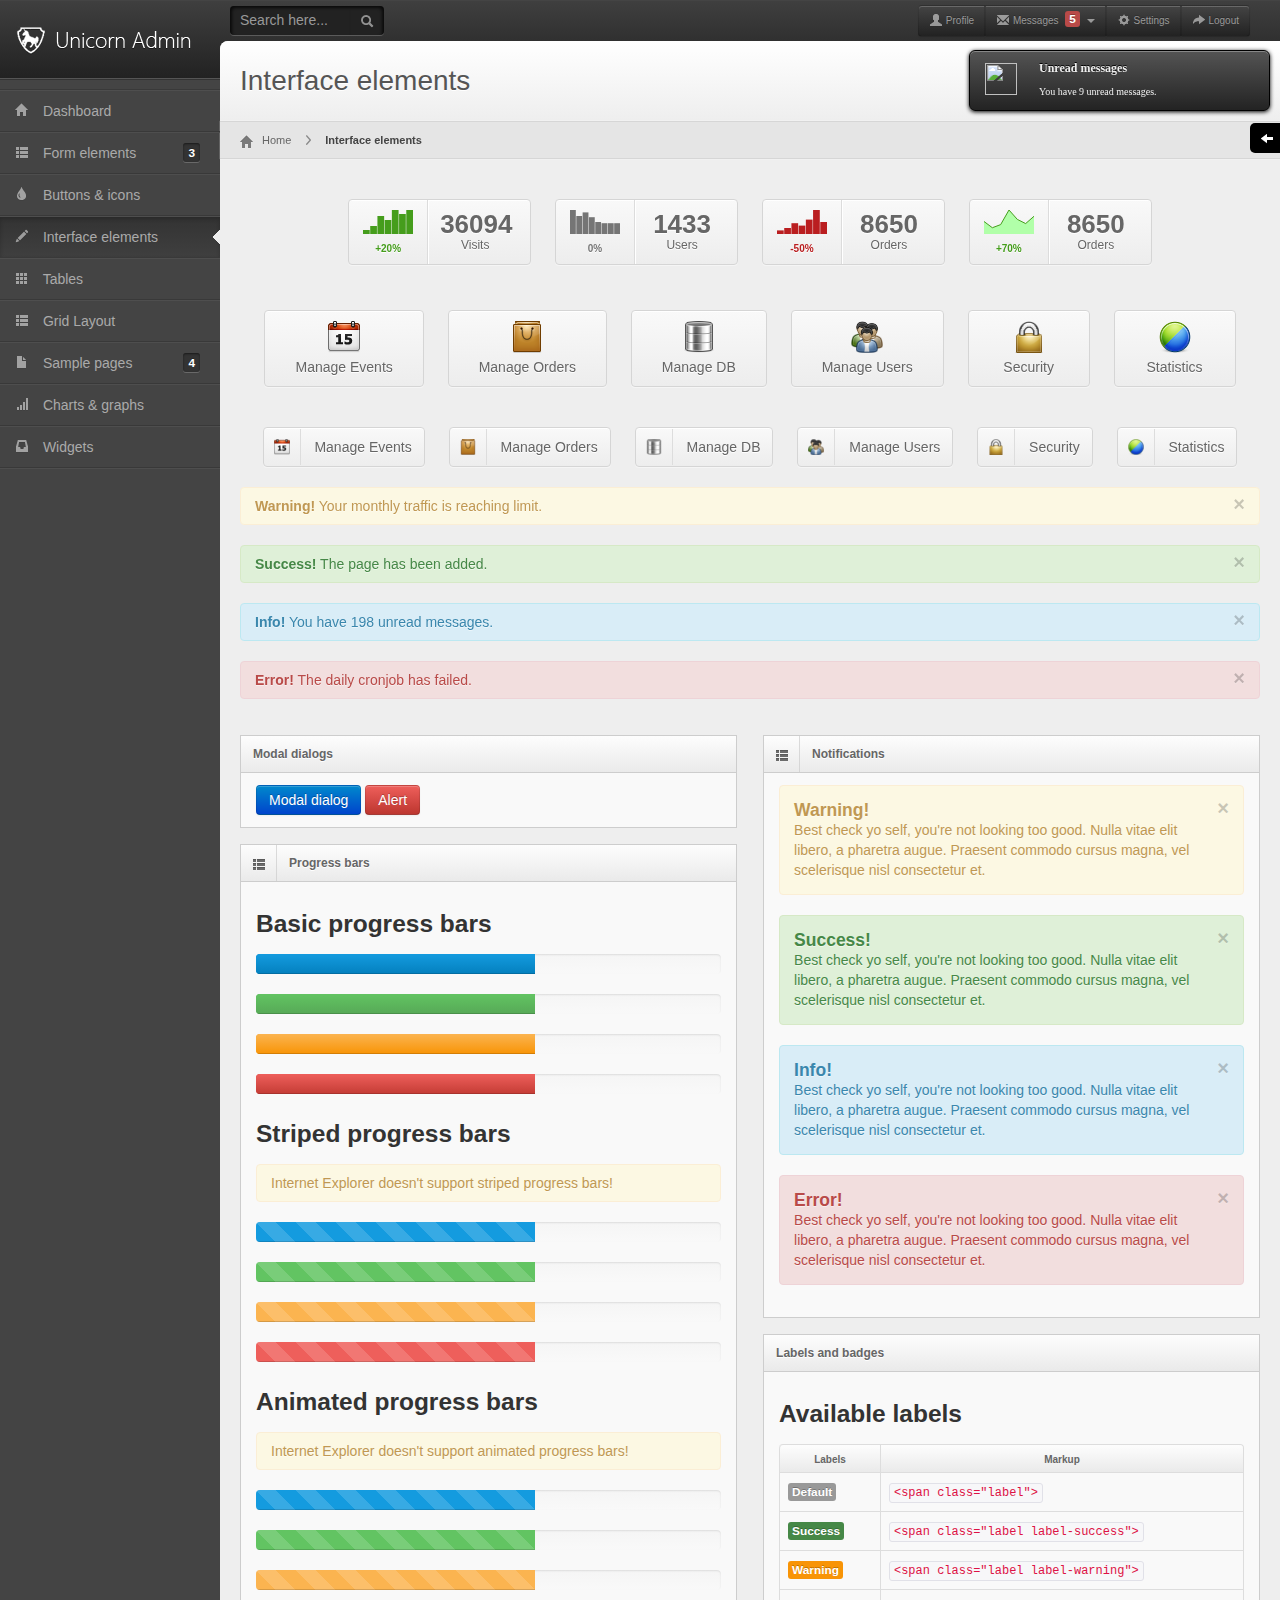
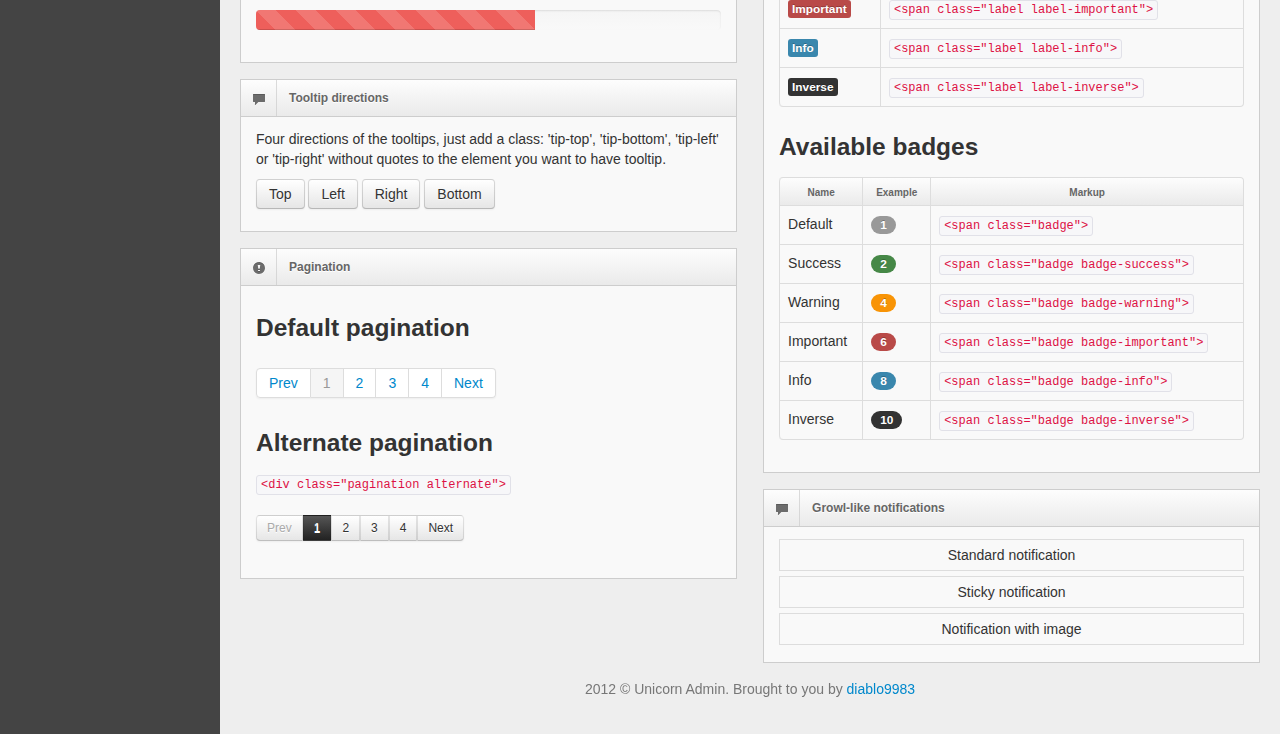
==== web/interface.html @ d2864263 "Initial version" ====
<!DOCTYPE html>
<html lang="en">
	<head>
		<title>Unicorn Admin</title>
		<meta charset="UTF-8" />
        <meta name="viewport" content="width=device-width, initial-scale=1.0" />
		<link rel="stylesheet" href="css/bootstrap.min.css" />
		<link rel="stylesheet" href="css/bootstrap-responsive.min.css" />
		<link rel="stylesheet" href="css/jquery.gritter.css" />
		<link rel="stylesheet" href="css/unicorn.main.css" />
		<link rel="stylesheet" href="css/unicorn.grey.css" class="skin-color" />	
	<meta http-equiv="Content-Type" content="text/html; charset=utf-8" /></head>
	<body>
		
		
		<div id="header">
			<h1><a href="./dashboard.html">Unicorn Admin</a></h1>		
		</div>
		
		<div id="search">
			<input type="text" placeholder="Search here..." /><button type="submit" class="tip-right" title="Search"><i class="icon-search icon-white"></i></button>
		</div>
		<div id="user-nav" class="navbar navbar-inverse">
            <ul class="nav btn-group">
                <li class="btn btn-inverse"><a title="" href="#"><i class="icon icon-user"></i> <span class="text">Profile</span></a></li>
                <li class="btn btn-inverse dropdown" id="menu-messages"><a href="#" data-toggle="dropdown" data-target="#menu-messages" class="dropdown-toggle"><i class="icon icon-envelope"></i> <span class="text">Messages</span> <span class="label label-important">5</span> <b class="caret"></b></a>
                    <ul class="dropdown-menu">
                        <li><a class="sAdd" title="" href="#">new message</a></li>
                        <li><a class="sInbox" title="" href="#">inbox</a></li>
                        <li><a class="sOutbox" title="" href="#">outbox</a></li>
                        <li><a class="sTrash" title="" href="#">trash</a></li>
                    </ul>
                </li>
                <li class="btn btn-inverse"><a title="" href="#"><i class="icon icon-cog"></i> <span class="text">Settings</span></a></li>
                <li class="btn btn-inverse"><a title="" href="login.html"><i class="icon icon-share-alt"></i> <span class="text">Logout</span></a></li>
            </ul>
        </div>
            
		<div id="sidebar">
			<a href="#" class="visible-phone"><i class="icon icon-pencil"></i> Interface elements</a>
			<ul>
				<li><a href="index.html"><i class="icon icon-home"></i> <span>Dashboard</span></a></li>
				<li class="submenu">
					<a href="#"><i class="icon icon-th-list"></i> <span>Form elements</span> <span class="label">3</span></a>
					<ul>
						<li><a href="form-common.html">Common elements</a></li>
						<li><a href="form-validation.html">Validation</a></li>
						<li><a href="form-wizard.html">Wizard</a></li>
					</ul>
				</li>
				<li><a href="buttons.html"><i class="icon icon-tint"></i> <span>Buttons &amp; icons</span></a></li>
				<li class="active"><a href="interface.html"><i class="icon icon-pencil"></i> <span>Interface elements</span></a></li>
				<li><a href="tables.html"><i class="icon icon-th"></i> <span>Tables</span></a></li>
				<li><a href="grid.html"><i class="icon icon-th-list"></i> <span>Grid Layout</span></a></li>
				<li class="submenu">
					<a href="#"><i class="icon icon-file"></i> <span>Sample pages</span> <span class="label">4</span></a>
					<ul>
						<li><a href="invoice.html">Invoice</a></li>
						<li><a href="chat.html">Support chat</a></li>
						<li><a href="calendar.html">Calendar</a></li>
						<li><a href="gallery.html">Gallery</a></li>
					</ul>
				</li>
				<li>
					<a href="charts.html"><i class="icon icon-signal"></i> <span>Charts &amp; graphs</span></a>
				</li>
				<li>
					<a href="widgets.html"><i class="icon icon-inbox"></i> <span>Widgets</span></a>
				</li>
			</ul>
		
		</div>
		
		<div id="style-switcher">
			<i class="icon-arrow-left icon-white"></i>
			<span>Style:</span>
			<a href="#grey" style="background-color: #555555;border-color: #aaaaaa;"></a>
			<a href="#blue" style="background-color: #2D2F57;"></a>
			<a href="#red" style="background-color: #673232;"></a>
		</div>
		
		<div id="content">
			<div id="content-header">
				<h1>Interface elements</h1>
				<div class="btn-group">
					<a class="btn btn-large tip-bottom" title="Manage Files"><i class="icon-file"></i></a>
					<a class="btn btn-large tip-bottom" title="Manage Users"><i class="icon-user"></i></a>
					<a class="btn btn-large tip-bottom" title="Manage Comments"><i class="icon-comment"></i><span class="label label-important">5</span></a>
					<a class="btn btn-large tip-bottom" title="Manage Orders"><i class="icon-shopping-cart"></i></a>
				</div>
			</div>
			<div id="breadcrumb">
				<a href="#" title="Go to Home" class="tip-bottom"><i class="icon-home"></i> Home</a>
				<a href="#" class="current">Interface elements</a>
			</div>
			<div class="container-fluid">
				<div class="row-fluid">
					<div class="span12 center" style="text-align: center;">					
						<ul class="stat-boxes">
							<li>
								<div class="left peity_bar_good"><span>2,4,9,7,12,10,12</span>+20%</div>
								<div class="right">
									<strong>36094</strong>
									Visits
								</div>
							</li>
							<li>
								<div class="left peity_bar_neutral"><span>20,15,18,14,10,9,9,9</span>0%</div>
								<div class="right">
									<strong>1433</strong>
									Users
								</div>
							</li>
							<li>
								<div class="left peity_bar_bad"><span>3,5,9,7,12,20,10</span>-50%</div>
								<div class="right">
									<strong>8650</strong>
									Orders
								</div>
							</li>
							<li>
								<div class="left peity_line_good"><span>12,6,9,23,14,10,17</span>+70%</div>
								<div class="right">
									<strong>8650</strong>
									Orders
								</div>
							</li>
						</ul>
					</div>	
				</div>
				<div class="row-fluid">
					<div class="span12 center" style="text-align: center;">					
						<ul class="quick-actions">
							<li>
								<a href="#">
									<i class="icon-calendar"></i>
									Manage Events
								</a>
							</li>
							<li>
								<a href="#">
									<i class="icon-shopping-bag"></i>
									Manage Orders
								</a>
							</li>
							<li>
								<a href="#">
									<i class="icon-database"></i>
									Manage DB
								</a>
							</li>
							<li>
								<a href="#">
									<i class="icon-people"></i>
									Manage Users
								</a>
							</li>
							<li>
								<a href="#">
									<i class="icon-lock"></i>
									Security
								</a>
							</li>
							<li>
								<a href="#">
									<i class="icon-piechart"></i>
									Statistics
								</a>
							</li>
						</ul>
					</div>	
				</div>
				<div class="row-fluid">
					<div class="span12 center" style="text-align: center;">					
						<ul class="quick-actions-horizontal">
							<li>
								<a href="#">
									<i class="icon-calendar"></i>
									<span>Manage Events</span>
								</a>
							</li>
							<li>
								<a href="#">
									<i class="icon-shopping-bag"></i>
									<span>Manage Orders</span>
								</a>
							</li>
							<li>
								<a href="#">
									<i class="icon-database"></i>
									<span>Manage DB</span>
								</a>
							</li>
							<li>
								<a href="#">
									<i class="icon-people"></i>
									<span>Manage Users</span>
								</a>
							</li>
							<li>
								<a href="#">
									<i class="icon-lock"></i>
									<span>Security</span>
								</a>
							</li>
							<li>
								<a href="#">
									<i class="icon-piechart"></i>
									<span>Statistics</span>
								</a>
							</li>
						</ul>
					</div>	
				</div>
				<div class="row-fluid">
					<div class="span12">
						<div class="alert">
							<button class="close" data-dismiss="alert">×</button>
							<strong>Warning!</strong> Your monthly traffic is reaching limit.
						</div>
						<div class="alert alert-success">
							<button class="close" data-dismiss="alert">×</button>
							<strong>Success!</strong> The page has been added.
						</div>
						<div class="alert alert-info">
							<button class="close" data-dismiss="alert">×</button>
							<strong>Info!</strong> You have 198 unread messages.
						</div>
						<div class="alert alert-error">
							<button class="close" data-dismiss="alert">×</button>
							<strong>Error!</strong> The daily cronjob has failed.
						</div>
					</div>
				</div>
				<div class="row-fluid">
					<div class="span6">
						<div class="widget-box">
								<div class="widget-title">
									<h5>Modal dialogs</h5>
								</div>
								<div class="widget-content">
									<a href="#myModal" data-toggle="modal" class="btn btn-primary">Modal dialog</a>
									<a href="#myAlert" data-toggle="modal" class="btn btn-danger">Alert</a>
									
									<div id="myModal" class="modal hide">
										<div class="modal-header">
											<button data-dismiss="modal" class="close" type="button">×</button>
											<h3>Modal header</h3>
										</div>
										<div class="modal-body">
											<p>One fine body…</p>
										</div>
									</div>
									<div id="myAlert" class="modal hide">
										<div class="modal-header">
											<button data-dismiss="modal" class="close" type="button">×</button>
											<h3>Alert modal</h3>
										</div>
										<div class="modal-body">
											<p>Lorem ipsum dolor sit amet...</p>
										</div>
										<div class="modal-footer">
											<a data-dismiss="modal" class="btn btn-primary" href="#">Confirm</a>
											<a data-dismiss="modal" class="btn" href="#">Cancel</a>
										</div>
									</div>
								</div>
							</div>
						<div class="widget-box">
							<div class="widget-title">
								<span class="icon">
									<i class="icon-th-list"></i>
								</span>
								<h5>Progress bars</h5>
							</div>
							<div class="widget-content">

									<h3>Basic progress bars</h3>
										<div class="progress">
											<div style="width: 60%;" class="bar"></div>
										</div>
										<div class="progress progress-success">
											<div style="width: 60%;" class="bar"></div>
										</div>
										<div class="progress progress-warning">
											<div style="width: 60%;" class="bar"></div>
										</div>
										<div class="progress progress-danger">
											<div style="width: 60%;" class="bar"></div>
										</div>
									<h3>Striped progress bars</h3>
										<div class="alert">
											Internet Explorer doesn't support striped progress bars!
										</div>
										<div class="progress progress-striped">
											<div style="width: 60%;" class="bar"></div>
										</div>
										<div class="progress progress-striped progress-success">
											<div style="width: 60%;" class="bar"></div>
										</div>
										<div class="progress progress-striped progress-warning">
											<div style="width: 60%;" class="bar"></div>
										</div>
										<div class="progress progress-striped progress-danger">
											<div style="width: 60%;" class="bar"></div>
										</div>
									<h3>Animated progress bars</h3>										
										<div class="alert">
											Internet Explorer doesn't support animated progress bars!
										</div>
										<div class="progress progress-striped active">
											<div style="width: 60%;" class="bar"></div>
										</div>
										<div class="progress progress-striped progress-success active">
											<div style="width: 60%;" class="bar"></div>
										</div>
										<div class="progress progress-striped progress-warning active">
											<div style="width: 60%;" class="bar"></div>
										</div>
										<div class="progress progress-striped progress-danger active">
											<div style="width: 60%;" class="bar"></div>
										</div>
								
							</div>
						</div>
						<div class="widget-box">
								<div class="widget-title">
									<span class="icon">
										<i class="icon-comment"></i>
									</span>
									<h5>Tooltip directions</h5>
								</div>
								<div class="widget-content">
									<p>Four directions of the tooltips, just add a class: 'tip-top', 'tip-bottom', 'tip-left' or 'tip-right' without quotes to the element you want to have tooltip.</p>
									<p>
										<button class="btn tip-top" data-original-title="Tooltip in top">Top</button>
										<button class="btn tip-left" data-original-title="Tooltip in left">Left</button>
										<button class="btn tip-right" data-original-title="Tooltip in right">Right</button>
										<button class="btn tip-bottom" data-original-title="Tooltip in bottom">Bottom</button>
									</p>
								</div>
							</div>
						<div class="widget-box">
							<div class="widget-title">
								<span class="icon">
									<i class="icon-exclamation-sign"></i>
								</span>
								<h5>Pagination</h5>
							</div>
							<div class="widget-content">
								<h3>Default pagination</h3>
								<div class="pagination">
									<ul>
										<li><a href="#">Prev</a></li>
										<li class="active">
											<a href="#">1</a>
										</li>
										<li><a href="#">2</a></li>
										<li><a href="#">3</a></li>
										<li><a href="#">4</a></li>
										<li><a href="#">Next</a></li>
									</ul>
								</div>
								<h3>Alternate pagination</h3>
								<code>&lt;div class="pagination alternate"&gt;</code>
								<div class="pagination alternate">
									<ul>
										<li class="disabled"><a href="#">Prev</a></li>
										<li class="active">
											<a href="#">1</a>
										</li>
										<li><a href="#">2</a></li>
										<li><a href="#">3</a></li>
										<li><a href="#">4</a></li>
										<li><a href="#">Next</a></li>
									</ul>
								</div>
							</div>
						</div>
					</div>
					<div class="span6">
						<div class="widget-box">
							<div class="widget-title">
								<span class="icon">
									<i class="icon-th-list"></i>
								</span>
								<h5>Notifications</h5>
							</div>
							<div class="widget-content">
								<div class="alert alert-block">
									<a class="close" data-dismiss="alert" href="#">×</a>
									<h4 class="alert-heading">Warning!</h4>
									Best check yo self, you're not looking too good. Nulla vitae elit libero, a pharetra augue. Praesent commodo cursus magna, vel scelerisque nisl consectetur et.
								</div>
								<div class="alert alert-success alert-block">
									<a class="close" data-dismiss="alert" href="#">×</a>
									<h4 class="alert-heading">Success!</h4>
									Best check yo self, you're not looking too good. Nulla vitae elit libero, a pharetra augue. Praesent commodo cursus magna, vel scelerisque nisl consectetur et.
								</div>
								<div class="alert alert-info alert-block">
									<a class="close" data-dismiss="alert" href="#">×</a>
									<h4 class="alert-heading">Info!</h4>
									Best check yo self, you're not looking too good. Nulla vitae elit libero, a pharetra augue. Praesent commodo cursus magna, vel scelerisque nisl consectetur et.
								</div>
								<div class="alert alert-error alert-block">
									<a class="close" data-dismiss="alert" href="#">×</a>
									<h4 class="alert-heading">Error!</h4>
									Best check yo self, you're not looking too good. Nulla vitae elit libero, a pharetra augue. Praesent commodo cursus magna, vel scelerisque nisl consectetur et.
								</div>
							</div>
						</div>
						<div class="widget-box">
								<div class="widget-title">
									<h5>Labels and badges</h5>
								</div>
								<div class="widget-content">
									<h3>Available labels</h3>
									<table class="table table-bordered table-striped">
										<thead>
										  <tr>
											<th>Labels</th>
											<th>Markup</th>
										  </tr>
										</thead>
										<tbody>
										  <tr>
											<td>
											  <span class="label">Default</span>
											</td>
											<td>
											  <code>&lt;span class="label"&gt;</code>
											</td>
										  </tr>
										  <tr>
											<td>
											  <span class="label label-success">Success</span>
											</td>
											<td>
											  <code>&lt;span class="label label-success"&gt;</code>
											</td>
										  </tr>
										  <tr>
											<td>
											  <span class="label label-warning">Warning</span>
											</td>
											<td>
											  <code>&lt;span class="label label-warning"&gt;</code>
											</td>
										  </tr>
										  <tr>
											<td>
											  <span class="label label-important">Important</span>
											</td>
											<td>
											  <code>&lt;span class="label label-important"&gt;</code>
											</td>
										  </tr>
										  <tr>
											<td>
											  <span class="label label-info">Info</span>
											</td>
											<td>
											  <code>&lt;span class="label label-info"&gt;</code>
											</td>
										  </tr>
										  <tr>
											<td>
											  <span class="label label-inverse">Inverse</span>
											</td>
											<td>
											  <code>&lt;span class="label label-inverse"&gt;</code>
											</td>
										  </tr>
										</tbody>
									  </table>
									<h3>Available badges</h3>
										<table class="table table-bordered table-striped">
										<thead>
										  <tr>
											<th>Name</th>
											<th>Example</th>
											<th>Markup</th>
										  </tr>
										</thead>
										<tbody>
										  <tr>
											<td>
											  Default
											</td>
											<td>
											  <span class="badge">1</span>
											</td>
											<td>
											  <code>&lt;span class="badge"&gt;</code>
											</td>
										  </tr>
										  <tr>
											<td>
											  Success
											</td>
											<td>
											  <span class="badge badge-success">2</span>
											</td>
											<td>
											  <code>&lt;span class="badge badge-success"&gt;</code>
											</td>
										  </tr>
										  <tr>
											<td>
											  Warning
											</td>
											<td>
											  <span class="badge badge-warning">4</span>
											</td>
											<td>
											  <code>&lt;span class="badge badge-warning"&gt;</code>
											</td>
										  </tr>
										  <tr>
											<td>
											  Important
											</td>
											<td>
											  <span class="badge badge-important">6</span>
											</td>
											<td>
											  <code>&lt;span class="badge badge-important"&gt;</code>
											</td>
										  </tr>
										  <tr>
											<td>
											  Info
											</td>
											<td>
											  <span class="badge badge-info">8</span>
											</td>
											<td>
											  <code>&lt;span class="badge badge-info"&gt;</code>
											</td>
										  </tr>
										  <tr>
											<td>
											  Inverse
											</td>
											<td>
											  <span class="badge badge-inverse">10</span>
											</td>
											<td>
											  <code>&lt;span class="badge badge-inverse"&gt;</code>
											</td>
										  </tr>
										</tbody>
									  </table>
								</div>
							</div>
							<div class="widget-box">
								<div class="widget-title">
									<span class="icon">
										<i class="icon-comment"></i>
									</span>
									<h5>Growl-like notifications</h5>
								</div>
								<div class="widget-content notify-ui">
									<ul id="gritter-notify">
										<li class="normal">Standard notification</li>
										<li class="sticky">Sticky notification</li>
										<li class="image" data-image="img/demo/envelope.png">Notification with image</li>
									</ul>
								</div>
							</div>
					</div>
				</div>
				
				<div class="row-fluid">
					<div id="footer" class="span12">
						2012 &copy; Unicorn Admin. Brought to you by <a href="https://wrapbootstrap.com/user/diablo9983">diablo9983</a>
					</div>
				</div>
			</div>
		</div>
		
		
            
            <script src="js/jquery.min.js"></script>
            <script src="js/jquery.ui.custom.js"></script>
            <script src="js/bootstrap.min.js"></script>
            <script src="js/jquery.gritter.min.js"></script>
            <script src="js/jquery.peity.min.js"></script>
            <script src="js/unicorn.js"></script>
            <script src="js/unicorn.interface.js"></script>
	</body>
</html>
---- web/css/unicorn.main.css ----
/**
 * Unicorn Admin Template
 * Diablo9983 -> diablo9983@gmail.com
**/
* {
	outline:none !important;
	-moz-outline: none !important;
}
/* Main */
body {
	overflow-x: hidden;
    margin-top: -9px;
}
a:hover {
	text-decoration: none;
}

/* Header */
#header {
    height: 77px;
    position: relative;
    width: 100%;
    z-index: -9;
}

#header h1 {
    background: url("../img/logo.png") no-repeat scroll 0 0 transparent;
    height: 31px;
    left: 15px;
    line-height: 600px;
    overflow: hidden;
    position: relative;
    top: 24px;
    width: 191px;
}

#header h1 a {
    display: block;
}

/* Search input */
#search {
	position: absolute;
	z-index: 25;
	top: 6px;
	left: 230px;
}
#search input[type=text] {
	border-radius: 4px 0 0 4px;
	padding: 4px 10px 5px;
	border: 0;
	box-shadow: 2px 2px 3px rgba(0,0,0,0.7) inset, 0 1px 0 rgba(255,255,255,0.2); 
	width: 100px;
}

#search button {
	border: 0;
	margin-top: -11px;
	padding: 5px 10px 4px;
	border-radius: 0 4px 4px 0;
	box-shadow: -2px 2px 3px rgba(0,0,0,0.7) inset, 0 1px 0 rgba(255,255,255,0.2); 
}
#search button i {
	opacity: 0.5;
}
#search button:hover i, #search button:active i {
	opacity: 0.9;
}
/* Top user navigation */
#user-nav {
    position: absolute;
    right: 30px;
    top: 5px;
    z-index: 20;
    margin: 0;
}
#user-nav > ul {
    margin: 0;
    padding: 0;
    list-style: none;
}

#user-nav > ul > li {
    float: left;
    list-style-type: none;
    margin: 0;
    position: relative;
    padding: 0;
}

#user-nav > ul > li > a {
	padding: 5px 10px;
	display: block;
	font-size: 10px;
}

#user-nav > ul > li > a:hover, #user-nav > ul > li.open > a {
	color: #ffffff;
}
#user-nav > ul > li > a > i, #sidebar li a i {
	vertical-align: top;
	background-image: url('../img/glyphicons-halflings-white.png');
	opacity: .5;
	margin-top: 2px;
}
#user-nav > ul > li > a:hover > i, #user-nav > ul > li.open > a > i {
	opacity: 1;
}

#user-nav > ul > li > a > .label {
	vertical-align: middle;
	padding: 1px 4px 1px;
	margin: -2px 4px 0;
	display: inline-block;
}


#user-nav > ul ul > li > a {
	text-align: left;
	text-shadow: 0 1px 0 #ffffff;
}
#user-nav > ul ul > li > a:hover {
	text-shadow: 0 1px 0 rgba(0,0,0,0.5);
}


/* Sidebar Navigation */
#sidebar {
    display: block;
    float: left;
    position: relative;
    width: 220px;
    z-index: 16;
}

#sidebar > ul {
	list-style: none;
	margin: 10px 0 0;
	padding: 0;
	position: absolute;
	width: 220px;
}
#sidebar > ul > li {
	display: block;	
	position: relative;
}

#sidebar > ul > li.active {
	box-shadow: 0 2px 4px rgba(0,0,0,0.2) inset;
}

#sidebar > ul > li > a {
	padding: 10px 0 10px 15px;
	display: block;
	color: #AAAAAA;
}

#sidebar > ul > li > a > i {
	margin-right: 10px;
}

#sidebar > ul > li.active > a {
	background: url("../img/menu-active.png") no-repeat scroll right center transparent !important;
}

#sidebar > ul > li > a > .label {
	margin: 0 20px 0 0;
	float: right;
	padding: 3px 5px 2px;
	box-shadow: 0 1px 2px rgba(0,0,0,0.5) inset, 0 1px 0 rgba(255,255,255,0.2);
}

#sidebar > ul ul {
	display: none;
	margin: 0;
	padding: 0;
	box-shadow: 0 0 3px rgba(0,0,0,0.5) inset;
}
#sidebar > ul li.open ul {
	display: block;
}
#sidebar > ul ul li a{
	padding: 10px 0 10px 25px;
	display: block;
	color: #777777;
}

#sidebar > ul ul li:first-child a {
	border-top: 0;
}
#sidebar > ul ul li:last-child a {
	border-bottom: 0;
}



/* Content */
#content {
    background: none repeat scroll 0 0 #eeeeee;
    margin-left: 220px;
    margin-right: 0;
    padding-bottom: 25px;
    position: relative;
    min-height: 500px;
    width: auto;

    border-top-left-radius: 8px;
}

#content-header {
	background-image: -webkit-gradient(linear, 0 0%, 0 100%, from(#FFFFFF), to(#EEEEEE));
	background-image: -webkit-linear-gradient(top, #FFFFFF 0%, #EEEEEE 100%);
	background-image: -moz-linear-gradient(top, #FFFFFF 0%, #EEEEEE 100%);
	background-image: -ms-linear-gradient(top, #FFFFFF 0%, #EEEEEE 100%);
	background-image: -o-linear-gradient(top, #FFFFFF 0%, #EEEEEE 100%);
	background-image: linear-gradient(top, #FFFFFF 0%, #EEEEEE 100%);
    border-top-left-radius: 8px;
    height: 80px;
    position: abslute;
    width: 100%;
    margin-top: -38px;
    z-index: 20;
}

#content-header h1 {
    color: #555555;
    font-size: 28px;
    font-weight: normal;
    float: left;
    text-shadow: 0 1px 0 #ffffff;
    margin-left: 20px;
    position: absolute;
}

#content-header .btn-group {
	float: right;
	right: 20px;
	position: absolute;
}

#content-header h1, #content-header .btn-group {
	margin-top: 20px;
}
#content-header .btn-group .btn {
	padding: 11px 14px 9px;
}
#content-header .btn-group .btn .label {
	position: absolute;
	top: -7px;
}

.container-fluid .row-fluid:first-child {
	margin-top: 20px;
}
/* Breadcrumb */
#breadcrumb {
	background-color: #e5e5e5;
	box-shadow: 0 0 1px #ffffff;
	border-top: 1px solid #d6d6d6;
	border-bottom: 1px solid #d6d6d6;
	padding-left: 10px;
}
#breadcrumb a {
	padding: 8px 20px 8px 10px;
	display: inline-block;
	background-image: url('../img/breadcrumb.png');
	background-position: center right;
	background-repeat: no-repeat;
	font-size: 11px;
	color: #666666;
}
#breadcrumb a:hover {
	color: #333333;
}
#breadcrumb a:last-child {
	background-image:none;
}
#breadcrumb a.current {
	font-weight: bold;
	color: #444444;
}
#breadcrumb a i {
	margin-right: 5px;
	opacity: .6;
}
#breadcrumb a:hover i {
	margin-right: 5px;
	opacity: .8;
}

/* Style Switcher */
#style-switcher {
	position: absolute;
	width: 220px;
	height: 30px;
	background-color: #000000;
	z-index: 40;
	right: 0;
	top: 123px;
	border-radius: 5px 0 0 5px;
	margin-right: -190px;
}
#style-switcher i {
	display: inline-block;
	margin: -5px 10px 0 10px;
}
#style-switcher i:hover {
	cursor: pointer;
}
#style-switcher span {
	font-weight: bold;
	color: #ffffff;
	display: inline-block;
	margin: -15px 20px 0 0;
	vertical-align:middle;
}
#style-switcher a {
	display: inline-block;
	width: 20px;
	height: 20px;
	margin-top: 4px;
	border-style: solid;
	border-width: 1px;
	border-color: transparent;	
}
/* Footer */
#footer {
	text-align: center;
	color: #777777;
}
/* Stat boxes and quick actions */
.stat-boxes, .quick-actions, .quick-actions-horizontal, .stats-plain {
    display: inline-block;
    list-style: none outside none;
    margin: 20px 0 10px;
    text-align: center;
}
.stats-plain {
	width: 100%;
}
.stat-boxes li, .quick-actions li, .quick-actions-horizontal li {
    background-color: #F6F6F6;
	background-image: -webkit-gradient(linear, 0 0%, 0 100%, from(#F9F9F9), to(#EDEDED));
	background-image: -webkit-linear-gradient(top, #F9F9F9 0%, #EDEDED 100%);
    background-image: -moz-linear-gradient(top, #F9F9F9 0%, #EDEDED 100%);
    background-image: -ms-linear-gradient(top, #F9F9F9 0%, #EDEDED 100%);
    background-image: -o-linear-gradient(top, #F9F9F9 0%, #EDEDED 100%);
    background-image: linear-gradient(top, #F9F9F9 0%, #EDEDED 100%);
    border: 1px solid #d5d5d5;
    border-radius: 4px 4px 4px 4px;
    box-shadow: 0 1px 0 0 #FFFFFF inset, 0 1px 0 rgba(255,255,255,0.4);
    display: inline-block;
    line-height: 18px;
    margin: 0 10px 10px;
    padding: 0 10px;
}
.quick-actions li {
	min-width: 120px;
}
.quick-actions li, .quick-actions-horizontal li {
	padding: 0;
}
.stats-plain li {
	padding: 0 30px;
	display: inline-block;
	margin: 0 10px 20px;
}
.quick-actions li a {
	padding: 10px 30px;
}
.stats-plain li h4 {
	font-size: 40px;
	margin-bottom: 15px;
}
.stats-plain li span {
	font-size: 14px;
	color: #555555;
}
.quick-actions-horizontal li a span {
	padding: 10px 12px 10px 10px;
	display: inline-block;
}
.quick-actions li a, .quick-actions-horizontal li a {
	text-align: center !important;
	display: block;
	color: #666666;
	text-shadow: 0 1px 0 #ffffff;
}
.quick-actions li a i[class^="icon-"], .quick-actions li a i[class*=" icon-"] {
	background-repeat: no-repeat;
	background-attachment: scroll;
	background-position: 0 0;
	background-color: transparent;
	width: 32px;
	height: 32px;
	display: block;
	margin: 0 auto 5px;
}
.quick-actions-horizontal li a i[class^="icon-"], .quick-actions-horizontal li a i[class*=" icon-"] {
	background-repeat: no-repeat;
	background-attachment: scroll;
	background-position: center;
	background-color: transparent;
	width: 16px;
	height: 16px;
	display: inline-block;
	margin: -2px 0 0 !important; 
	border-right: 1px solid #dddddd;
	margin-right: 10px;
	padding: 10px;
	vertical-align: middle;
}

.quick-actions i.icon-book {
	background-image: url('../img/icons/32/book.png');
}
.quick-actions i.icon-cabinet {
	background-image: url('../img/icons/32/cabinet.png');
}
.quick-actions i.icon-calendar {
	background-image: url('../img/icons/32/calendar.png');
}
.quick-actions i.icon-client {
	background-image: url('../img/icons/32/client.png');
}
.quick-actions i.icon-database {
	background-image: url('../img/icons/32/database.png');
}
.quick-actions i.icon-download {
	background-image: url('../img/icons/32/download.png');
}
.quick-actions i.icon-graph {
	background-image: url('../img/icons/32/graph.png');
}
.quick-actions i.icon-home {
	background-image: url('../img/icons/32/home.png');
}
.quick-actions i.icon-lock {
	background-image: url('../img/icons/32/lock.png');
}
.quick-actions i.icon-mail {
	background-image: url('../img/icons/32/mail.png');
}
.quick-actions i.icon-pdf {
	background-image: url('../img/icons/32/pdf.png');
}
.quick-actions i.icon-people {
	background-image: url('../img/icons/32/people.png');
}
.quick-actions i.icon-piechart {
	background-image: url('../img/icons/32/piechart.png');
}
.quick-actions i.icon-search {
	background-image: url('../img/icons/32/search.png');
}
.quick-actions i.icon-shopping-bag {
	background-image: url('../img/icons/32/shopping-bag.png');
}
.quick-actions i.icon-survey {
	background-image: url('../img/icons/32/survey.png');
}
.quick-actions i.icon-tag {
	background-image: url('../img/icons/32/tag.png');
}
.quick-actions i.icon-user {
	background-image: url('../img/icons/32/user.png');
}
.quick-actions i.icon-wallet {
	background-image: url('../img/icons/32/wallet.png');
}
.quick-actions i.icon-web {
	background-image: url('../img/icons/32/web.png');
}

.quick-actions-horizontal i.icon-book {
	background-image: url('../img/icons/16/book.png');
}
.quick-actions-horizontal i.icon-cabinet {
	background-image: url('../img/icons/16/cabinet.png');
}
.quick-actions-horizontal i.icon-calendar {
	background-image: url('../img/icons/16/calendar.png');
}
.quick-actions-horizontal i.icon-client {
	background-image: url('../img/icons/16/client.png');
}
.quick-actions-horizontal i.icon-database {
	background-image: url('../img/icons/16/database.png');
}
.quick-actions-horizontal i.icon-download {
	background-image: url('../img/icons/16/download.png');
}
.quick-actions-horizontal i.icon-graph {
	background-image: url('../img/icons/16/graph.png');
}
.quick-actions-horizontal i.icon-home {
	background-image: url('../img/icons/16/home.png');
}
.quick-actions-horizontal i.icon-lock {
	background-image: url('../img/icons/16/lock.png');
}
.quick-actions-horizontal i.icon-mail {
	background-image: url('../img/icons/16/mail.png');
}
.quick-actions-horizontal i.icon-pdf {
	background-image: url('../img/icons/16/pdf.png');
}
.quick-actions-horizontal i.icon-people {
	background-image: url('../img/icons/16/people.png');
}
.quick-actions-horizontal i.icon-piechart {
	background-image: url('../img/icons/16/piechart.png');
}
.quick-actions-horizontal i.icon-search {
	background-image: url('../img/icons/16/search.png');
}
.quick-actions-horizontal i.icon-shopping-bag {
	background-image: url('../img/icons/16/shopping-bag.png');
}
.quick-actions-horizontal i.icon-survey {
	background-image: url('../img/icons/16/survey.png');
}
.quick-actions-horizontal i.icon-tag {
	background-image: url('../img/icons/16/tag.png');
}
.quick-actions-horizontal i.icon-user {
	background-image: url('../img/icons/16/user.png');
}
.quick-actions-horizontal i.icon-wallet {
	background-image: url('../img/icons/16/wallet.png');
}
.quick-actions-horizontal i.icon-web {
	background-image: url('../img/icons/16/web.png');
}

.stat-boxes li:hover, .quick-actions li:hover, .quick-actions-horizontal li:hover  {
    background-color: #fcfcfc;
	background-image: -webkit-gradient(linear, 0 0%, 0 100%, from(#FCFCFC), to(#F1F1F1));
	background-image: -webkit-linear-gradient(top, #FCFCFC 0%, #F1F1F1 100%);
    background-image: -moz-linear-gradient(top, #FCFCFC 0%, #F1F1F1 100%);
    background-image: -ms-linear-gradient(top, #FCFCFC 0%, #F1F1F1 100%);
    background-image: -o-linear-gradient(top, #FCFCFC 0%, #F1F1F1 100%);
    background-image: linear-gradient(top, #FCFCFC 0%, #F1F1F1 100%);
}
.quick-actions li:active, .quick-actions-horizontal li:active  {
	background-image: -webkit-gradient(linear, 0 0%, 0 100%, from(#EEEEEE), to(#F4F4F4));
	background-image: -webkit-linear-gradient(top, #EEEEEE 0%, #F4F4F4 100%);
    background-image: -moz-linear-gradient(top, #EEEEEE 0%, #F4F4F4 100%);
    background-image: -ms-linear-gradient(top, #EEEEEE 0%, #F4F4F4 100%);
    background-image: -o-linear-gradient(top, #EEEEEE 0%, #F4F4F4 100%);
    background-image: linear-gradient(top, #EEEEEE 0%, #F4F4F4 100%);
    box-shadow: 0 1px 4px 0 rgba(0,0,0,0.2) inset, 0 1px 0 rgba(255,255,255,0.4);
}


.stat-boxes .left, .stat-boxes .right {
	text-shadow: 0 1px 0 #ffffff;
    float: left;
}
.stat-boxes .left {
    border-right: 1px solid #DCDCDC;
    box-shadow: 1px 0 0 0 #FFFFFF;
    margin-right: 12px;
    padding: 10px 14px 6px 4px;
    font-size: 10px;
    font-weight: bold;
}

.stat-boxes .right {
    font-size: 12px;
    padding: 9px 10px 7px 0;
    text-align: center;
    width: 70px;
    color: #666666;
}
.stat-boxes .left span, .stat-boxes .right strong {
	display: block;
}
.stat-boxes .right strong {
	font-size: 26px;
	margin-bottom: 3px;
	margin-top: 6px;
}
.stat-boxes .peity_bar_good, .stat-boxes .peity_line_good  {
	color: #459D1C;
}
.stat-boxes .peity_bar_neutral, .stat-boxes .peity_line_neutral  {
	color: #757575;
}
.stat-boxes .peity_bar_bad, .stat-boxes .peity_line_bad  {
	color: #BA1E20;
}

.stats-plain {

}

/* Charts & graphs **/
.chart, .pie, .bars {
	height: 300px;
	max-width: 100%;
}
#tooltip {
	position: absolute;
	display:none;
	border: none;
	padding: 3px 8px;
	border-radius: 3px;
	font-size: 10px;
	background-color: #222222;
	color: #ffffff;
	z-index: 25;
}

/* Widgets */
.widget-box {
    background: none repeat scroll 0 0 #F9F9F9;
    border-top: 1px solid #CDCDCD;
    border-left: 1px solid #CDCDCD;
    border-right: 1px solid #CDCDCD;
    clear: both;
    margin-top: 16px;
    margin-bottom: 16px;
    position: relative;
}
.widget-box.widget-calendar, .widget-box.widget-chat {
    overflow:hidden !important;
}
.accordion .widget-box {
	margin-top: -2px;
	margin-bottom: 0;
	border-radius: 0;
}
.widget-box.widget-plain {
	background: transparent;
	border: none;
	margin-top: 0;
	margin-bottom: 0;
}

.widget-title, .modal-header, .table th, div.dataTables_wrapper .ui-widget-header {
	background-color: #efefef;
	background-image: -webkit-gradient(linear, 0 0%, 0 100%, from(#fdfdfd), to(#eaeaea));
	background-image: -webkit-linear-gradient(top, #fdfdfd 0%, #eaeaea 100%);
    background-image: -moz-linear-gradient(top, #fdfdfd 0%, #eaeaea 100%);
    background-image: -ms-linear-gradient(top, #fdfdfd 0%, #eaeaea 100%);
    background-image: -o-linear-gradient(top, #fdfdfd 0%, #eaeaea 100%);
    background-image: -linear-gradient(top, #fdfdfd 0%, #eaeaea 100%);
    filter: progid:DXImageTransform.Microsoft.gradient( startColorstr='#fdfdfd', endColorstr='#eaeaea',GradientType=0 ); /* IE6-9 */
    border-bottom: 1px solid #CDCDCD;
    height: 36px;
}
.widget-title .nav-tabs {
    border-bottom: 0 none;
}
.widget-title .nav-tabs li a {
    border-bottom: medium none !important;
    border-left: 1px solid #DDDDDD;
    border-radius: 0 0 0 0;
    border-right: 1px solid #DDDDDD;
    border-top: medium none;
    color: #999999;
    margin: 0;
    outline: medium none;
    padding: 9px 10px 8px;
    font-weight: bold;
    text-shadow: 0 1px 0 #FFFFFF;
}
.widget-title .nav-tabs li:first-child a{
    border-left: medium none !important;
}
.widget-title .nav-tabs li a:hover {
    background-color: transparent !important;
    border-color: #D6D6D6;
    border-width: 0 1px;
    color: #666666;
}
.widget-title .nav-tabs li.active a {
    background-color: #F9F9F9 !important;
    color: #444444;
}
.widget-title span.icon {
	border-right: 1px solid #cdcdcd;
	padding: 9px 10px 7px 11px;
	float: left;
	opacity: .7;
}
.widget-title h5 {
    color: #666666;
	text-shadow: 0 1px 0 #ffffff;
    float: left;
    font-size: 12px;
    font-weight: bold;
    padding: 12px;
    line-height: 12px;
    margin: 0;
}
.widget-title .buttons {
	float: right;
	margin: 8px 10px 0 0;
}
.widget-title .label {
	padding: 3px 5px 2px;
	float: right;
	margin: 9px 15px 0 0;
	box-shadow: 0 1px 2px rgba(0,0,0,0.3) inset, 0 1px 0 #ffffff;
}
.widget-calendar .widget-title .label {
	margin-right: 190px;
}

.widget-content {
	padding: 12px 15px;
    border-bottom: 1px solid #cdcdcd;
}
.widget-box.widget-plain .widget-content {
	padding: 12px 0 0;
}
.widget-box.collapsible .collapse.in .widget-content {
    border-bottom: 1px solid #CDCDCD;
}
.recent-posts, .recent-comments, .recent-users {
	margin: 0;
	padding: 0;
}
.recent-posts li, .recent-comments li, .article-post li, .recent-users li {
    border-bottom: 1px dotted #AEBDC8;
    list-style: none outside none;
    padding: 10px;
}
.recent-posts li.viewall, .recent-comments li.viewall, .recent-users li.viewall {
	padding: 0;
}
.recent-posts li.viewall a, .recent-comments li.viewall a, .recent-users li.viewall a {
	padding: 5px;
	text-align: center;
	display: block;
	color: #888888;
}
.recent-posts li.viewall a:hover, .recent-comments li.viewall a:hover, .recent-users li.viewall a:hover {
	background-color: #eeeeee;
}

.recent-posts li:last-child, .recent-comments li:last-child, .recent-users li:last-child {
    border-bottom: none !important;
}

.user-thumb {
    background: none repeat scroll 0 0 #FFFFFF;
    border: 1px solid #B6BCBF;
    float: left;
    height: 40px;
    margin-right: 10px;
    margin-top: 5px;
    padding: 2px;
    width: 40px;
}
.user-info {
    color: #666666;
    font-size: 11px;
}

.site-stats {
	margin: 0;
	padding: 0;
	list-style: none;
}
.site-stats li {
    background-color: #F5F5F5;
    border: 1px solid #DDDDDD;
    cursor: pointer;
    margin: 0 0 10px;
    padding: 13px 20px 10px;
    position: relative;
}
.site-stats li:hover {
    background-color: #EDEDED;
}
.site-stats li.divider {
	padding: 0;
	border-width: 1px 0 0;
	border-color: #DDDDDD;
	border-style: dashed;
}
.site-stats li i {
	vertical-align: baseline;
}
.site-stats li strong {
	font-weight: bold;
	font-size: 20px;
	margin-left: 5px;
}
.site-stats li small {
	margin-left: 5px;
	font-size: 12px;
	color: #888888;
	font-style: italic;
}

.invoice-content {
	padding: 20px;
}
.invoice-action {
    margin-bottom: 30px;
}
.invoice-head {
    clear: both;
    margin-bottom: 40px;
    overflow: hidden;
    width: auto;
}
.invoice-meta {
    font-size: 18px;
    margin-bottom: 40px;
}
.invoice-date {
    float: right;
    font-size: 80%;
}
.invoice-content h5 {
    color: #333333;
    font-size: 16px;
    font-weight: normal;
    margin-bottom: 10px;
}
.invoice-content ul {
	list-style: none;
	margin: 0;
	padding: 0;
}
.invoice-to {
    float: left;
    width: 370px;
}
.invoice-from {
    float: right;
    width: 300px;
}
.invoice-to li, .invoice-from li {
    clear: left;
}
.invoice-to li span, .invoice-from li span {
    display: block;
}
.invoice-content th.total-label {
	text-align: right;
}
.invoice-content th.total-amount {
	text-align: left;
}
.amount-word {
    color: #666666;
    margin-bottom: 40px;
    margin-top: 40px;
}
.amount-word span {
    color: #5476A6;
    font-weight: bold;
    padding-left: 20px;
}
.panel-left {
	margin-right: 250px;
}
.panel-right {
	width: 249px;
	background-color: #f2f2f2;
	border-left: 1px solid #dddddd;
	position: absolute;
	right: 0;
	top: 37px;
	height: 2500px;
}
.panel-right .panel-title {
	width: 100%;
	background-color: #ececec;
	border-bottom: 1px solid #dddddd;
}
.panel-right .panel-title h5 {
	font-size: 12px;
	color: #777777;
	text-shadow: 0 1px 0 #ffffff;
	padding: 6px 10px 5px;
    margin: 0;
}
.panel-right .panel-content {
	padding: 10px;
}
.chat-content {
	height: 470px;
	padding: 15px;
}
.chat-messages {
    background: none repeat scroll 0 0 #FDFDFD;
    border: 1px solid #DDDDDD;
    height: 425px;
    overflow: auto;
    position: relative;
}
.chat-message {
	padding: 7px 15px;
	margin: 7px 0 0;
}
.chat-message input[type=text] {
	margin-bottom: 0 !important;
	width: 100%;
}
.chat-message .input-box {
    display: block;
    margin-right: 90px;
}
.chat-message button {
	float: right;
}
#chat-messages-inner p {
    padding: 10px;
    margin: 10px 0;
}
#chat-messages-inner p img {
    display: inline-block;
    float: left;
    vertical-align: middle;
    width: 28px;
    height: 28px;
    margin-top: 6px;
}
#chat-messages-inner .msg-block, #chat-messages-inner p.offline span {
    background: none repeat scroll 0 0 #FFFFFF;
    border: 1px solid #cccccc;
    box-shadow: 1px 1px 0 1px rgba(0, 0, 0, 0.05);
    display: block;
    margin-left: 40px;
    padding: 10px;
    position: relative;
}
#chat-messages-inner p.offline span {
    background: none repeat scroll  0 0 #FFF5F5;
}
#chat-messages-inner .time {
    color: #999999;
    font-size: 11px;
    font-style: italic;
}
#chat-messages-inner .msg {
    display: block;
    margin-top: 10px;
}
#chat-messages-inner .msg-block:before {
	border-right: 7px solid rgba(0,0,0,0.1);
	border-top: 7px solid transparent;
	border-bottom: 7px solid transparent;
	content: "";
	display: inline-block;
	left: -7px;
	position: absolute;
	top: 11px;
}
#chat-messages-inner .msg-block:after {
	border-right: 6px solid #ffffff;
	border-top: 6px solid transparent;
	border-bottom: 6px solid transparent;
	content: "";
	display: inline-block;
	left: -6px;
	position: absolute;
	top: 12px;
}
.chat-users {
	padding: 0 0 30px;
}
.chat-users .contact-list {
    line-height: 21px;
    list-style: none outside none;
    margin: 0;
    padding: 0;
    font-size: 10px;
}
.chat-users .contact-list li {
    border-color: #dddddd;
    border-style: none none solid;
    border-width: 0 0 1px;
    padding: 1px;
    position: relative;
}
.chat-users .contact-list li:hover {
	background-color: #efefef;
}
.chat-users .contact-list li a {
    color: #666666;
    display: block;
    padding: 8px 5px;
}
.chat-users .contact-list li.online a {
	font-weight: bold;
}
.chat-users .contact-list li.new {
	background-color: #eaeaea;
}
.chat-users .contact-list li.offline {
	background-color: #EDE0E0;
}
.chat-users .contact-list li a img {
    display: inline-block;
    margin-right: 10px;
    vertical-align: middle;
    width: 28px;
    height: 28px;
    border-radius: 3px;
}
.chat-users .contact-list li .msg-count {
	padding: 3px 5px;
    position: absolute;
    right: 10px;
    top: 12px;
}
.taskDesc i {
    margin: 1px 5px 0;
}
.taskStatus, .taskOptions {
    text-align: center !important;
}
.taskStatus .in-progress {
    color: #64909E;
}
.taskStatus .pending {
    color: #AC6363;
}
.taskStatus .done {
    color: #75B468;
}
.activity-list {
    list-style: none outside none;
    margin: 0;
}
.activity-list li {
    border-bottom: 1px solid #EEEEEE;
    display: block;
}
.activity-list li:last-child {
    border-bottom: medium none;
}
.activity-list li a {
    color: #888888;
    display: block;
    padding: 7px 10px;
}
.activity-list li a:hover {
    background-color: #FBFBFB;
}
.activity-list li a span {
    color: #AAAAAA;
    font-size: 11px;
    font-style: italic;
}
.activity-list li a i {
    margin-right: 10px;
    opacity: 0.6;
    vertical-align: middle;
}
.new-update {
    border-top: 1px solid #DDDDDD;
    padding: 10px 12px;
}
.new-update:first-child {
    border-top: medium none;
}
.new-update span {
	display:block;
}
.new-update i{
	float: left;
	margin-top: 3px;
	margin-right: 13px;
}
.new-update .update-date {
    color: #BBBBBB;
    float: right;
    margin: 4px -2px 0 0;
    text-align: center;
    width: 30px;
}
.new-update .update-date .update-day {
    display: block;
    font-size: 20px;
    font-weight: bold;
    margin-bottom: -4px;
}
.update-done, .update-alert, .update-notice {
    display: block;
    float: left;
    max-width: 76%;
}

/* Tables */

span.icon .checker {
	margin-top: -5px;
	margin-right: 0;
}

.dataTables_length {
    color: #878787;
    margin: 7px 5px 0;
    position: absolute;
    right: 2px;
    top: -2px;
}
.dataTables_length div {
	vertical-align: middle;
}

.dataTables_paginate {
    line-height: 16px;
    text-align: right;
    margin-top: 5px;
    margin-right: 10px;
}
.dataTables_paginate .ui-button,  .pagination.alternate li a {
    font-size: 12px;
    padding: 4px 10px !important;
    border-style: solid;
    border-width: 1px;
    border-color: #dddddd #dddddd #cccccc; /* for IE < 9 */
    border-color: rgba(0, 0, 0, 0.1) rgba(0, 0, 0, 0.1) rgba(0, 0, 0, 0.25);
    display: inline-block;
    line-height: 16px;
    background-color: #f5f5f5;
    background-image: -moz-linear-gradient(center top , #FFFFFF, #E6E6E6);
    background-image: -ms-linear-gradient(top, #ffffff, #e6e6e6);
    background-image: -webkit-gradient(linear, 0 0, 0 100%, from(#ffffff), to(#e6e6e6));
    background-image: -webkit-linear-gradient(top, #ffffff, #e6e6e6);
    background-image: -o-linear-gradient(top, #ffffff, #e6e6e6);
    background-image: linear-gradient(top, #ffffff, #e6e6e6);
    color: #333333;
    text-shadow: 0 1px 0 #ffffff;
}
.dataTables_paginate .ui-button:hover, .pagination.alternate li a:hover{
    background-color: #e8e8e8;
    background-image: -moz-linear-gradient(center top , #f0f0f0, #dadada);
    background-image: -ms-linear-gradient(top, #f0f0f0, #dadada);
    background-image: -webkit-gradient(linear, 0 0, 0 100%, from(#f0f0f0), to(#dadada));
    background-image: -webkit-linear-gradient(top, #f0f0f0, #dadada);
    background-image: -o-linear-gradient(top, #f0f0f0, #dadada);
    background-image: linear-gradient(top, #f0f0f0, #dadada);
    color: #222222;
    text-shadow: 0 1px 0 #ffffff;
    cursor: pointer;
}

.dataTables_paginate .first{
    border-radius: 4px 0 0 4px;    
}
.dataTables_paginate .last {
    border-radius: 0 4px 4px 0;    
}
.dataTables_paginate .ui-state-disabled, .fc-state-disabled, .pagination.alternate li.disabled a {
    color: #AAAAAA !important;
}
.dataTables_paginate .ui-state-disabled:hover, .fc-state-disabled:hover, .pagination.alternate li.disabled a:hover {
    background-color: #f5f5f5;
    background-image: -moz-linear-gradient(center top , #FFFFFF, #E6E6E6);
    background-image: -ms-linear-gradient(top, #ffffff, #e6e6e6);
    background-image: -webkit-gradient(linear, 0 0, 0 100%, from(#ffffff), to(#e6e6e6));
    background-image: -webkit-linear-gradient(top, #ffffff, #e6e6e6);
    background-image: -o-linear-gradient(top, #ffffff, #e6e6e6);
    background-image: linear-gradient(top, #ffffff, #e6e6e6);
    cursor: default !important;
}
.dataTables_paginate span .ui-state-disabled, .pagination.alternate li.active a {
    background-color: #414141 !important;
    background-image: -moz-linear-gradient(center top , #555555, #222222) !important;
    background-image: -ms-linear-gradient(top, #555555, #222222) !important;
    background-image: -webkit-gradient(linear, 0 0, 0 100%, from(#555555), to(#222222)) !important;
    background-image: -webkit-linear-gradient(top, #555555, #222222); !important
    background-image: -o-linear-gradient(top, #555555, #222222) !important;
    background-image: linear-gradient(top, #555555, #222222) !important;
    color: #ffffff !important;
    cursor: default !important;
}
div.dataTables_wrapper .ui-widget-header {
    border-right: medium none;
    border-top: 1px solid #D5D5D5;
    font-weight: normal;
    margin-top: -1px;
}
.dataTables_wrapper .ui-toolbar {
    padding: 5px;
}
.dataTables_filter {
    color: #878787;
    font-size: 11px;
    left: 0;
    margin: 4px 8px 2px 10px;
    position: absolute;
    text-align: left;
}
.dataTables_filter input {
	margin-bottom: 0;
}


.table th {
	height: auto;
	font-size: 10px;
	padding: 5px 10px 2px;
	border-bottom: 0;
	text-align: center;
	color: #666666;
}
.table.with-check tr th:first-child, .table.with-check tr td:first-child {
	width: 10px;
}
.table.with-check tr th:first-child i{
	margin-top: -2px;
	opacity: 0.6;
}
.table.with-check tr td:first-child .checker {
	margin-right: 0;
}
.table tr.checked td {
	background-color: #FFFFE3 !important;
}
/* Misc */
.nopadding {	
	padding: 0 !important;
}
.nopadding .table {
	margin-bottom: 0;
}
.nopadding .table-bordered {
	border: 0;
}
.thumbnails {
	margin-left: -2.12766% !important;
}
.thumbnails [class*="span"] {
    margin-left: 2.12766% !important;
    position: relative;
}
.thumbnails .actions {
	width: 32px;
	height: 16px;
	background-color: #000000;
	padding: 5px 8px;
	border-radius: 5px;
	position: absolute;
	top: 50%;
	left: 50%;
	margin-top: -13px;
	margin-left: -24px;
	opacity: 0;
	-moz-transition: opacity 0.3s ease-in-out;
}
.thumbnails li:hover .actions {
	opacity: 1;
}
.line {
    background: url("../img/line.png") repeat-x scroll 0 0 transparent;
    display: block;
    height: 8px;
}
.modal {
	z-index: 99999 !important;
}
.modal-backdrop {
	z-index: 999 !important;
}
.modal-header {
	height: auto;
	padding: 8px 15px 5px;
}
.modal-header h3 {
	font-size: 12px;
	text-shadow: 0 1px 0 #ffffff;
}

.notify-ui ul {
	list-style: none;
	margin: 0;
	padding: 0;
}
.notify-ui li {
	background-image: -moz-linear-gradient(top, #eeeeee,#dddddd);
	margin-bottom: 5px;
	padding: 5px 10px;
	text-align: center;
	border: 1px solid #dddddd;
}
.notify-ui li:hover {
	cursor: pointer;
	color: #777777;
}

/* Forms */
form {
	margin-bottom: 0;
}
.form-horizontal .control-group {
	border-top: 1px solid #ffffff;
	border-bottom: 1px solid #eeeeee;
	margin-bottom: 0;
}
.form-horizontal .control-group:last-child {
	border-bottom: 0;
}
.form-horizontal .control-label {
	padding-top: 15px;
	width: 180px;
}
.form-horizontal .controls {
	margin-left: 200px;
	padding: 10px 0;
}
.form-horizontal input[type=text], .form-horizontal input[type=password], .form-horizontal textarea {
	width: 80%;
}
.form-horizontal .form-actions {
	margin-top: 0;
	margin-bottom: 0;
}
.help-block, .help-inline {
    color: #999999;
}
/* Responsive design */
@media (max-width: 480px) {
	#header h1 {
		top: auto;
		left: auto;
		margin: 3px auto;
	}
	#user-nav {
		position: relative;
		left: auto;
		right: auto;
		width: 100%;
		margin-top: -43px;
		margin-bottom: 43px;
	}
	.navbar > .nav {
		float: none;
	}
	#user-nav > ul {
		left: 50%;
		position: absolute;
	}
	#content {
		margin-left: 0 !important;
		border-top-left-radius: 0;
	}
	#content-header {
		margin-top: 0;
		height: 140px;
		text-align: center;
	}
	#content-header h1, #content-header .btn-group {
		float: none;
	}
	#content-header h1 {
		display: block;
		text-align: center;
		margin-left: auto;
		margin-top: 0;
		padding-top: 15px;
		width: 100%;
	}
	#content-header .btn-group {
		margin-top: 70px;
		margin-bottom: 0;
		margin-right: 0;
		left: 30%;
	}
	#sidebar {
		float: none;
		width: 100% !important;
	}
	#sidebar > a {
		padding: 7px 20px 7px 15px;
		box-shadow: 0 1px 0 #666666;
		margin-bottom: 1px;
		display: block !important;
		text-transform: uppercase;
		color: #eeeeee;
		font-size: 10px;
	}
	#sidebar > a > i {
		margin-right: 10px;
		background-image: url('../img/glyphicons-halflings-white.png');
	}
	#sidebar > ul {
		display: none;
		margin: -2px 0 0 !important;
		width: 100% !important;
		box-shadow: 0 6px 6px rgba(0,0,0,0.4);
	}
	#sidebar > ul > li.active > a {
		background: none !important;
	}
	#sidebar > ul > li > a > span {
		display: inline !important;
	}
	.widget-title .buttons > .btn {
		width: 11px;
		white-space: nowrap;
		overflow: hidden;
	}
    .form-horizontal .control-label {
        padding-left: 30px;
    }
    .form-horizontal .controls {
        margin-left: 0;
        padding: 10px 30px;
    }
    .form-actions {
        text-align: center;
    }
}

@media (min-width: 481px) and (max-width: 767px) {
	#header h1 {
		top: 3px;
	}
	#sidebar, #sidebar > ul {
		width: 43px;
	}
	#sidebar > ul ul {
		display: none;
		position: absolute;
		left:50px;
		top: 0;
		min-width: 150px;
		box-shadow: 0 1px 5px rgba(0,0,0,0.7);
		border-radius: 5px;		
		list-style: none;
	}
	#sidebar > ul ul li a {
		white-space: nowrap;
		padding: 10px 25px;
	}
	#sidebar > ul ul:before {
		border-top: 7px solid transparent;
		border-bottom: 7px solid transparent;
		content: "";
		display: inline-block;
		left: -6px;
		position: absolute;
		top: 11px;
	}
	#sidebar > ul ul:after {
		border-top: 6px solid transparent;
		border-bottom: 6px solid transparent;
		content: "";
		display: inline-block;
		left: -5px;
		position: absolute;
		top: 12px;
    }
	#sidebar > a {
		display: none !important;
	}
	#sidebar > ul > li.open.submenu > a {
    border-bottom: none !important;
	}
	#sidebar > ul > li > a > span {
		display: none;
	}
	#content {
		margin-left: 43px;
	}
}
@media (max-width: 600px) {
	.widget-title .buttons {
		float: left;
	}
	.panel-left {
		margin-right: 0;
	}
	.panel-right {
		border-top: 1px solid #DDDDDD;
		border-left: none;
		position: relative;
		top: auto;
		right: auto;
		height: auto;
		width: auto;
	}

}
@media (max-width: 767px) {
	body {
		padding: 0 !important;
	}
	.container-fluid {
		padding-left: 20px;
		padding-right: 20px;
	}
	#search { display: none; }
	#user-nav > ul > li > a > span.text {
		display: none;
	}
}
@media (min-width: 768px) and (max-width: 979px) {
	[class*="span"], .row-fluid [class*="span"] {
		display: block;
		float: none;
		margin-left: 0;
		width: auto;
	}
}
@media (max-width: 979px) {
	div.dataTables_wrapper .ui-widget-header {
		height: 68px;
	}
	.dataTables_filter {
		position: relative;
	}
	.dataTables_filter, .dataTables_paginate {
		text-align: center;
	}
}
---- web/css/unicorn.grey.css ----
/**
 * Unicorn Admin Template
 * Diablo9983 -> diablo9983@gmail.com
**/
body {
	background-color: #444444;
}

#header {
    box-shadow: 0 1px 0 #333333;
	background-color: #333333;
    background-image: -webkit-gradient(linear, 0 0%, 0 100%, from(#3F3F3F), to(#222222));
    background-image: -webkit-linear-gradient(top, #3F3F3F 0%, #222222 100%);
    background-image: -moz-linear-gradient(top, #3F3F3F 0%, #222222 100%);
	background-image: -ms-linear-gradient(top, #3F3F3F 0%, #222222 100%);
	background-image: -o-linear-gradient(top, #3F3F3F 0%, #222222 100%);
	background-image: linear-gradient(top, #3F3F3F 0%, #222222 100%);
    border-bottom: 1px solid #555555;
}

#search input[type=text], #search button {
	background-color: #222222;
}
#search input[type=text]:focus {
	color: #777777;
}

#sidebar > ul {
	border-top: 1px solid #393939;
	border-bottom: 1px solid #4E4E4E;
}
#sidebar > ul > li {
	border-top: 1px solid #4E4E4E;
	border-bottom: 1px solid #393939;
}
#sidebar > ul > li.active {
    background-color: #3a3a3a;
	background-image: -webkit-gradient(linear, 0 0%, 0 100%, from(#333333), to(#3F3F3F));
	background-image: -webkit-linear-gradient(top, #333333 0%, #3F3F3F 100%);
	background-image: -moz-linear-gradient(top, #333333 0%, #3F3F3F 100%);
	background-image: -ms-linear-gradient(top, #333333 0%, #3F3F3F 100%);
	background-image: -o-linear-gradient(top, #333333 0%, #3F3F3F 100%);
	background-image: linear-gradient(top, #333333 0%, #3F3F3F 100%);
}

#sidebar > ul > li.open.submenu > a {
	border-bottom: 1px solid #393939;
}
#sidebar > ul > li.open.active.submenu > a {
	border-bottom: 1px solid #2A2A2A;
}
#sidebar > ul > li > a > .label {
	background-color: #333333;
}
#sidebar > ul > li > a:hover {
	background-color: #4A4A4A;
}
#sidebar > ul ul {
	border-top: 1px solid #4E4E4E;
	background-color: #2A2A2A;
}
#sidebar > ul ul li a {
	border-top: 1px solid #333333;
	border-bottom: 1px solid #202020;
}
#sidebar > ul ul li a:hover, #sidebar > ul ul li.active a {
	color: #CCCCCC;
	background-color: #272727;
}

.dropdown-menu li a:hover, .dropdown-menu .active a, .dropdown-menu .active a:hover {
    color: #eeeeee;
	background-color: #444444;
    background-image: -webkit-gradient(linear, 0 0%, 0 100%, #555555, #222222);
    background-image: -webkit-linear-gradient(top, #555555 0%, #222222 100%);
    background-image: -moz-linear-gradient(top, #555555 0%, #222222 100%);
    background-image: -ms-linear-gradient(top, #555555 0%, #222222 100%);
    background-image: -o-linear-gradient(top, #555555 0%, #222222 100%);
    background-image: linear-gradient(top, #555555 0%, #222222 100%);
    filter: progid:DXImageTransform.Microsoft.gradient( startColorstr='#555555', endColorstr='#222222',GradientType=0 ); /* IE6-9 */
}

@media (max-width: 480px) {
	#sidebar > a {
		background-image: -moz-linear-gradient(top, #464646 0%, #404040 100%);
		border-bottom: 1px solid #6e6e6e;
	}
	#sidebar > ul {
		background-color: #444444;
	}
}
@media (min-width: 481px) and (max-width: 767px) {
	#sidebar > ul ul:before {
		border-right: 7px solid rgba(0, 0, 0, 0.2);
	}
	#sidebar > ul ul:after {
		border-right: 6px solid #222222;
    }
}
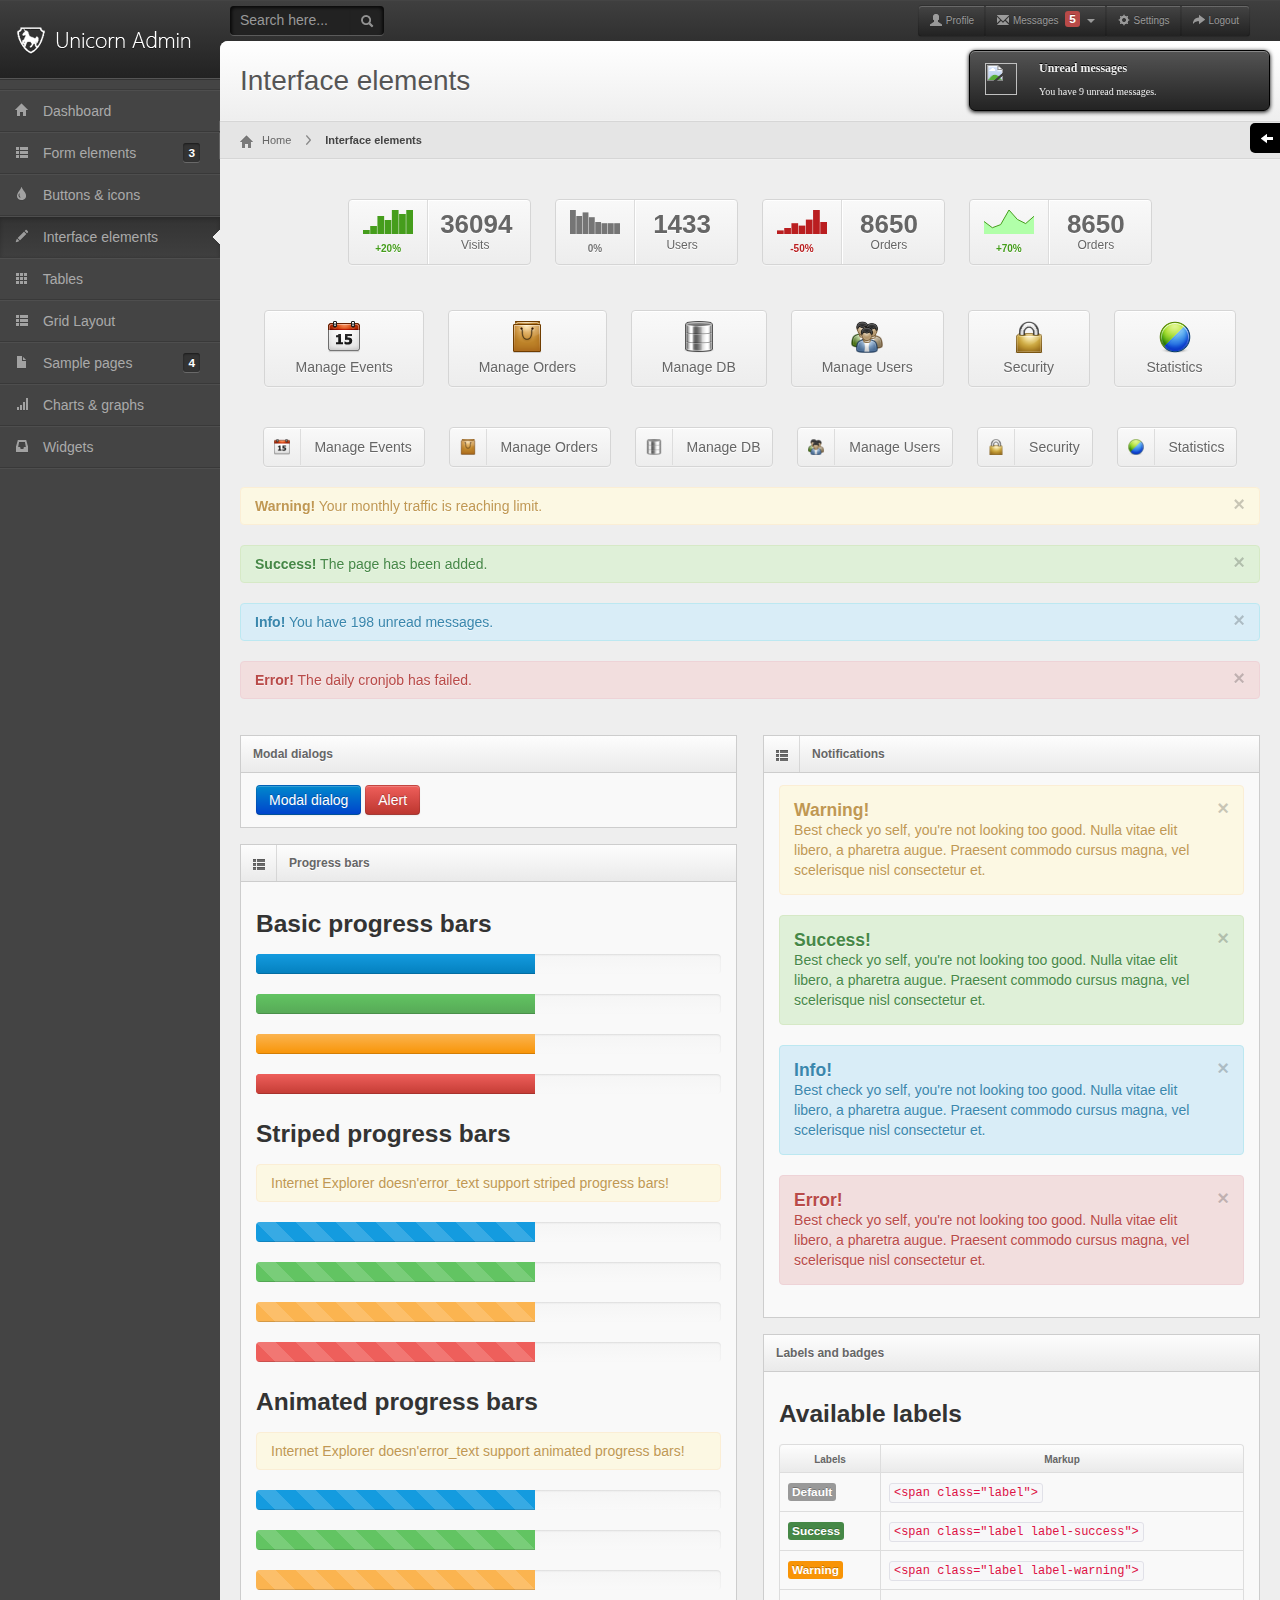
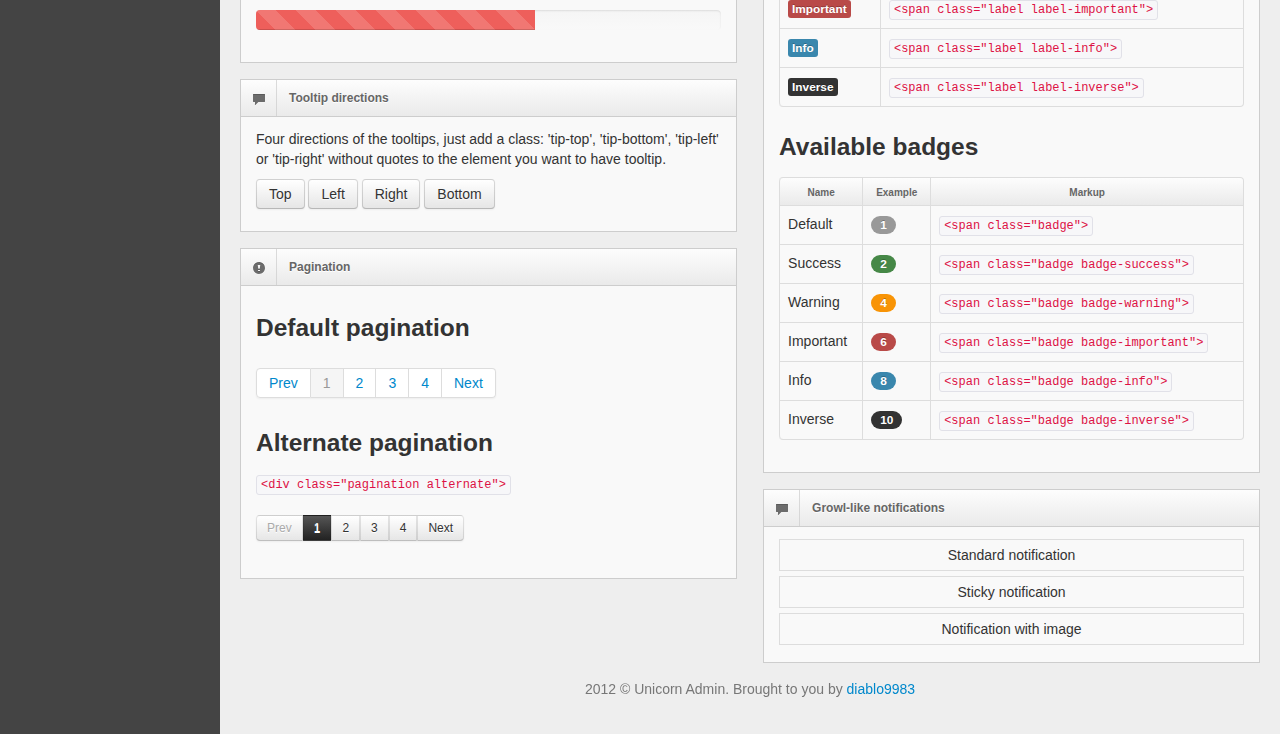
==== commit 95748d5a: "Lots of changes. Almost done authentication" ====
--- a/web/interface.html
+++ b/web/interface.html
@@ -290,7 +290,7 @@
 										</div>
 									<h3>Striped progress bars</h3>
 										<div class="alert">
-											Internet Explorer doesn't support striped progress bars!
+											Internet Explorer doesn'error_text support striped progress bars!
 										</div>
 										<div class="progress progress-striped">
 											<div style="width: 60%;" class="bar"></div>
@@ -306,7 +306,7 @@
 										</div>
 									<h3>Animated progress bars</h3>										
 										<div class="alert">
-											Internet Explorer doesn't support animated progress bars!
+											Internet Explorer doesn'error_text support animated progress bars!
 										</div>
 										<div class="progress progress-striped active">
 											<div style="width: 60%;" class="bar"></div>
